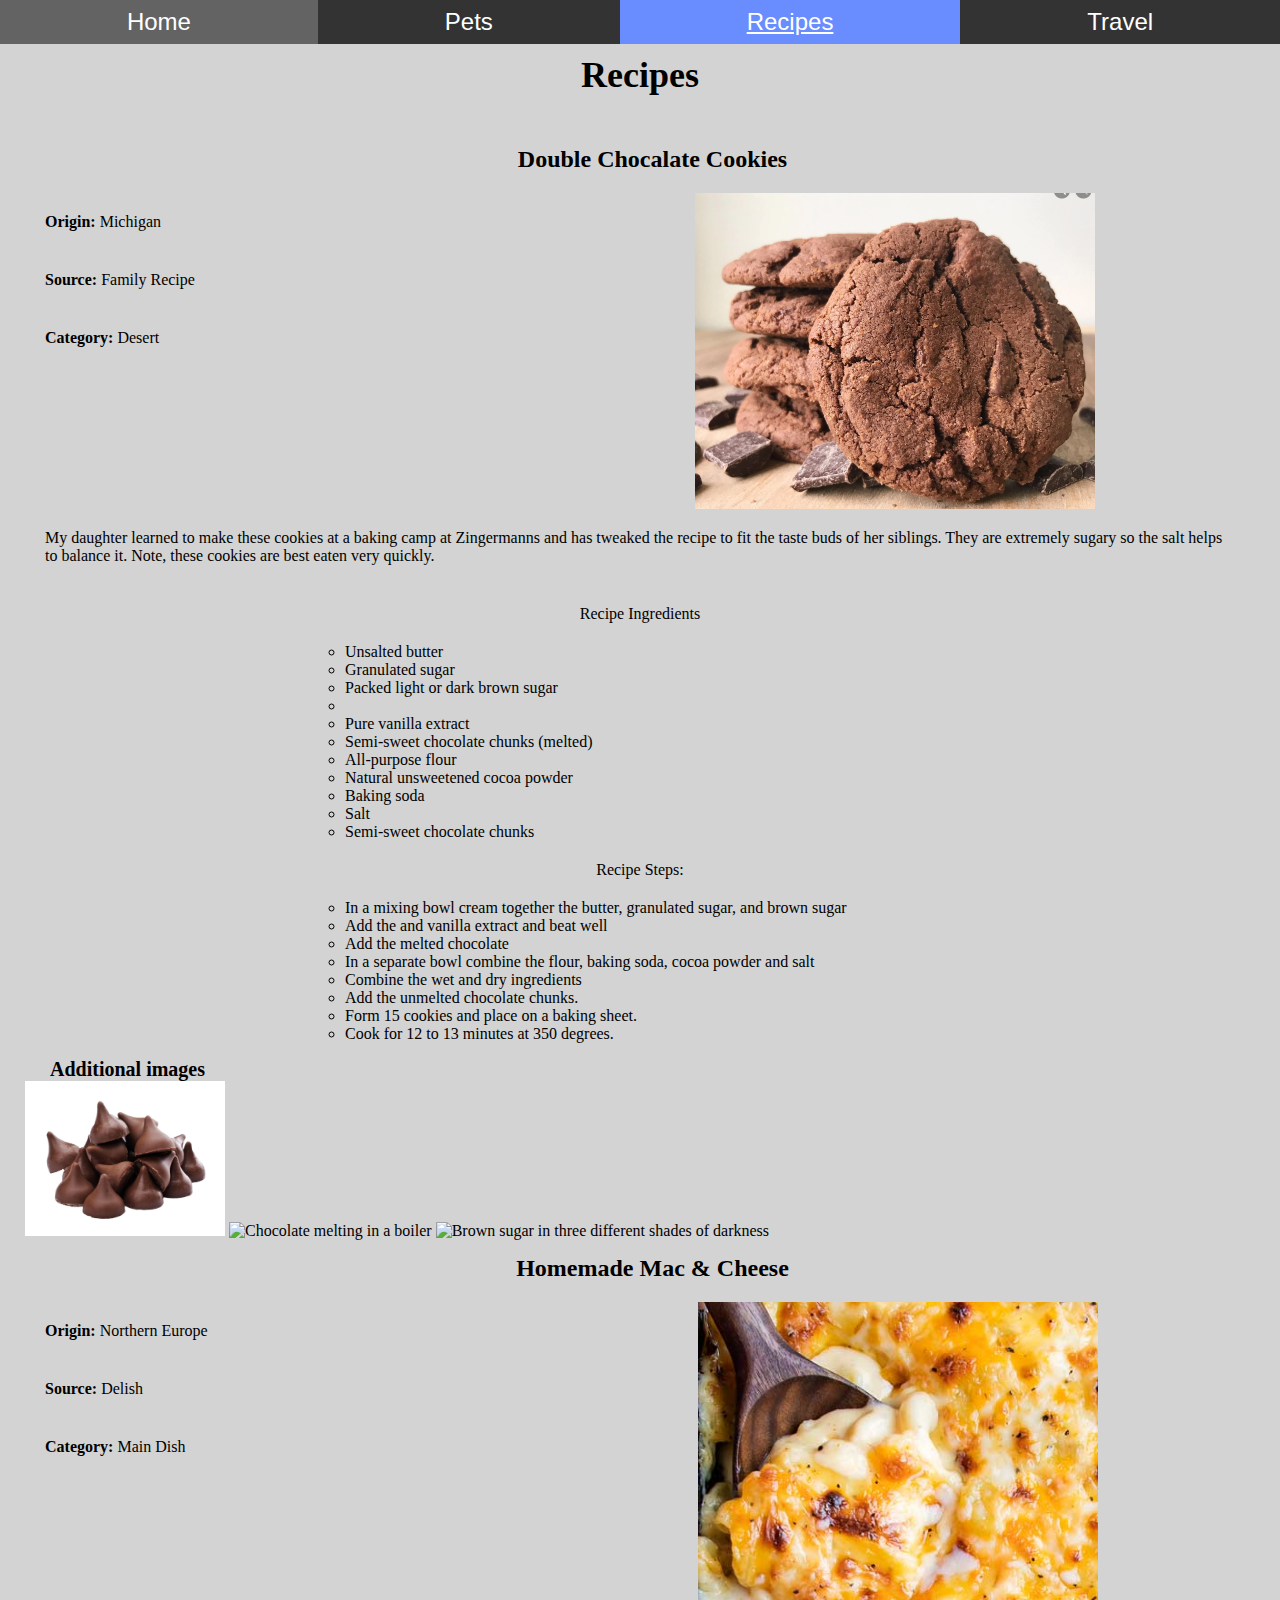
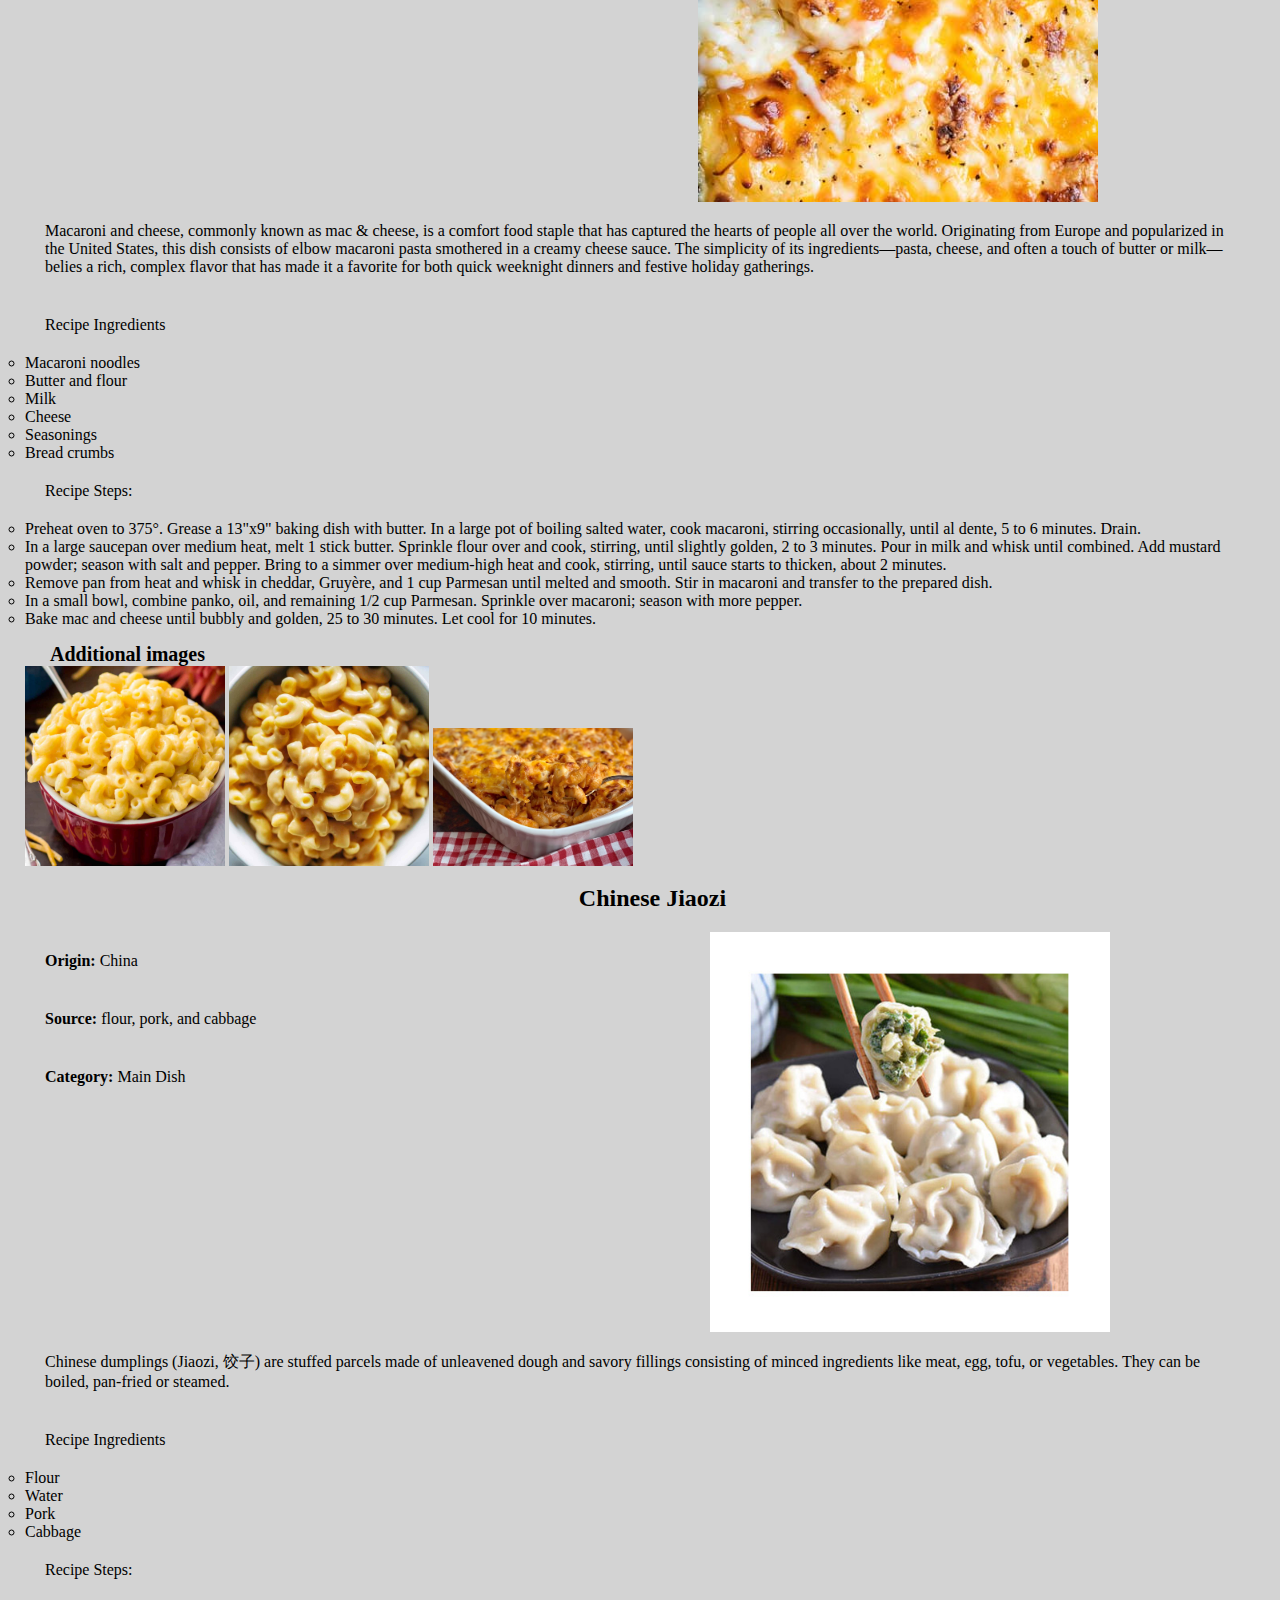
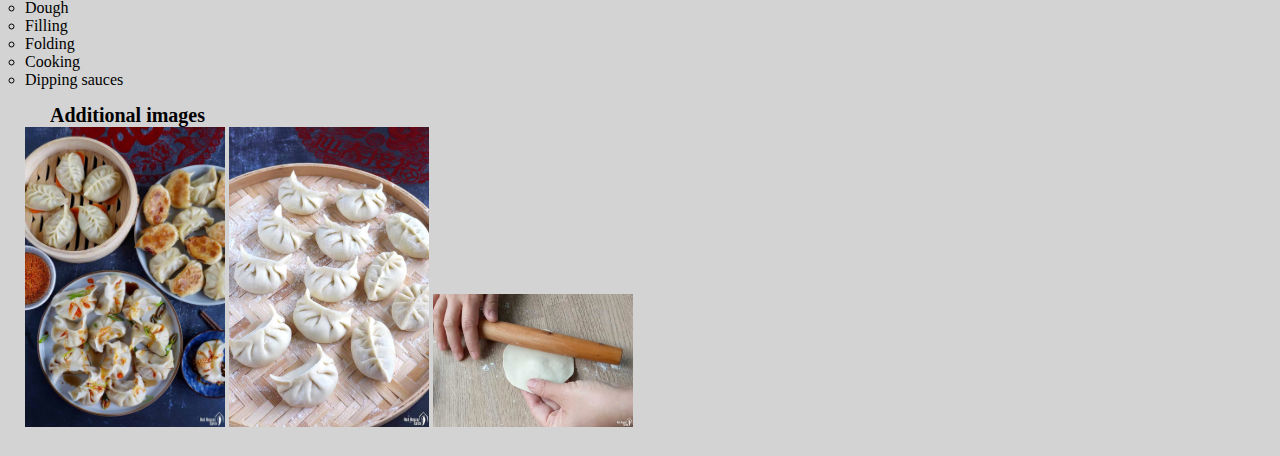
==== recipes.html @ 3986b909 "initial files" ====
<!DOCTYPE html>
<html lang="en">
<head>
    <meta charset="UTF-8">
    <meta name="viewport" content="width=device-width, initial-scale=1.0">
    <link rel="stylesheet" type="text/css" href="css/html5reset.css">
    <link rel="stylesheet" type="text/css" href="css/style.css">
    <title>Recipes</title>
</head>
<body>
    <a href = "#main-content" class="skip-to-main">Skip to Main Content</a>
    <header>
        <nav>
            <ul class="nav-grid-container">
                <li><a href = "index.html">Home</a></li>
                <li><a href = "pets.html">Pets</a></li>
                <li><a href = "recipes.html" class="active">Recipes</a></li>
                <li><a href = "travel.html">Travel</a></li>
            </ul>
        </nav>
        <h1>Recipes</h1>

    </header>

    <main class="recipes" id="main-content">
        <div>
            <h2>Double Chocalate Cookies</h2>

            <div class="item-grid">
                <div>
                    <p><b>Origin: </b>Michigan</p>
                    <p><b>Source: </b>Family Recipe</p>
                    <p><b>Category: </b>Desert</p>
                </div>
                <img src="images/double_chocolate_cookies.png" width = "400" alt="Double chocolate cookies"
                >
            </div>

            <p>My daughter learned to make these cookies at a baking camp at Zingermanns and has tweaked 
                the recipe to fit the taste buds of her siblings.  They are extremely sugary so the salt 
                helps to balance it.  Note, these cookies are best eaten very quickly.</p>
            
            <p class="bullet-points-title">Recipe Ingredients</p>
            <ul class="bullet-points">
                <li>Unsalted butter</li>
                <li>Granulated sugar</li>
                <li>Packed light or dark brown sugar</li>
                <li></li>
                <li>Pure vanilla extract</li>
                <li>Semi-sweet chocolate chunks (melted)</li>
                <li>All-purpose flour</li>
                <li>Natural unsweetened cocoa powder</li>
                <li>Baking soda</li>
                <li>Salt</li>
                <li>Semi-sweet chocolate chunks</li>
            </ul>

            <p class="bullet-points-title">Recipe Steps:</p>
            <ul class="bullet-points">
                <li>In a mixing bowl cream together the butter, granulated sugar, and brown sugar</li>
                <li>Add the and vanilla extract and beat well</li>
                <li>Add the melted chocolate</li>
                <li>In a separate bowl combine the flour, baking soda, cocoa powder and salt</li>
                <li>Combine the wet and dry ingredients</li>
                <li>Add the unmelted chocolate chunks. </li>
                <li>Form 15 cookies and place on a baking sheet.</li>
                <li>Cook for 12 to 13 minutes at 350 degrees.</li>
            </ul>
            <h3>Additional images</h3>
            <img src="images/double_chocolate_chips.png" width ="200" alt = "A small pile of chocolate chips">
            <img src="https://images.immediate.co.uk/production/volatile/sites/30/2020/08/chocolate-d9ba778.jpg?quality=90&webp=true&resize=600,545"  
            width ="200" alt="Chocolate melting in a boiler">
            <img src="https://upload.wikimedia.org/wikipedia/commons/8/82/Brown_sugar_examples.JPG"
            width="200" alt="Brown sugar in three different shades of darkness">

        </div>

        <div>
            <h2>Homemade Mac & Cheese</h2>

            <div class="item-grid">
                <div>
                    <p><b>Origin: </b>Northern Europe</p>
                    <p><b>Source: </b><a href="https://www.delish.com/cooking/recipe-ideas/a44763401/mac-and-cheese-recipe/">Delish</a></p>
                    <p><b>Category: </b>Main Dish</p>
                </div>
                <img src="images/mac_cheese.jpg" width = "400" alt="Macaroni and cheese">
            </div>

            <p>Macaroni and cheese, commonly known as mac & cheese, is a comfort food staple that has captured the hearts of people 
                all over the world. Originating from Europe and popularized in the United States, this dish consists of elbow 
                macaroni pasta smothered in a creamy cheese sauce. The simplicity of its ingredients—pasta, cheese, and often a 
                touch of butter or milk—belies a rich, complex flavor that has made it a favorite for both quick weeknight dinners 
                and festive holiday gatherings.</p>

            <p>Recipe Ingredients</p>
            <ul>
                <li>Macaroni noodles</li>
                <li>Butter and flour</li>
                <li>Milk</li>
                <li>Cheese</li>
                <li>Seasonings</li>
                <li>Bread crumbs</li>
            </ul>

            <p>Recipe Steps:</p>
            <ul>
                <li>Preheat oven to 375°. Grease a 13"x9" baking dish with butter. In a large pot 
                    of boiling salted water, cook macaroni, stirring occasionally, until al dente, 5 to 6 minutes. Drain. </li>
                <li>In a large saucepan over medium heat, melt 1 stick butter. Sprinkle flour over and cook, 
                    stirring, until slightly golden, 2 to 3 minutes. Pour in milk and whisk until combined. 
                    Add mustard powder; season with salt and pepper. Bring to a simmer over medium-high heat 
                    and cook, stirring, until sauce starts to thicken, about 2 minutes.</li>
                <li>Remove pan from heat and whisk in cheddar, Gruyère, and 1 cup Parmesan until melted 
                    and smooth. Stir in macaroni and transfer to the prepared dish.</li>
                <li>In a small bowl, combine panko, oil, and remaining 1/2 cup Parmesan. 
                    Sprinkle over macaroni; season with more pepper.</li>
                <li>Bake mac and cheese until bubbly and golden, 25 to 30 minutes. Let cool for 10 minutes.</li>

            </ul>
            <h3>Additional images</h3>
            <img src="images/mac_cheese2.jpg" width ="200" alt = "Instant cook mac and cheese, allows you to eat within five minutes">
            <img src="images/mac_cheese3.jpg" width="200" alt="Well-cooked mac and cheese with a full loads of cheese.">
            <img src="images/mac_cheese4.jpg"
            width="200" alt="Mac and cheese cooked in a nice cookware">

        </div>

        <div>
            <h2>Chinese Jiaozi</h2>

            <div class="item-grid">
                <div>
                    <p><b>Origin: </b>China</p>
                    <p><b>Source: </b>flour, pork, and cabbage</p>
                    <p><b>Category: </b>Main Dish</p>
                </div>
                <img src="images/jiaozi.jpeg" width = "400" alt="Jiaozi">
            </div>

            <p>Chinese dumplings (Jiaozi, 饺子) are stuffed parcels made 
                of unleavened dough and savory fillings consisting of 
                minced ingredients like meat, egg, tofu, or vegetables. 
                They can be boiled, pan-fried or steamed.</p>
            <p>Recipe Ingredients</p>
            <ul>
                <li>Flour</li>
                <li>Water</li>
                <li>Pork</li>
                <li>Cabbage</li>
            </ul>

            <p>Recipe Steps:</p>
            <ul>
                <li>Dough</li>
                <li>Filling</li>
                <li>Folding</li>
                <li>Cooking</li>
                <li>Dipping sauces</li>
            </ul>
            <h3>Additional images</h3>
            <img src="images/jiaozi2.jpeg" width ="200" alt = "Three dishes of Jiaozi">
            <img src="images/jiaozi3.jpeg" width="200" alt="Uncooked Jiaozi">
            <img src="images/jiaozi4.jpeg"
            width="200" alt="Dough being rolled">

        </div>
    </main>
</body>
</html>
---- css/style.css ----
html {
    background: lightgray;
}

h1 {
    text-align: center;
    font-size: 36px;
    font-weight: bolder;
    padding: 10px;
}

h2 {
    text-align: center;
    font-size: 24px;
    font-weight: bold;
}

h3 {
    font-size: 20px;
    font-weight: 700;
}

p {
    padding: 20px;
}

ul li {
    list-style-type: circle;
}

a {
    text-decoration: none;
    color: black;
}

b {
    font-weight: bold;
}

.recipes {
    padding: 25px;
}

.recipes h1, .recipes h2, .recipes h3 {
    padding-left: 25px;
    padding-top: 15px;
}

@media (prefers-reduced-motion) {
    .grid-container > .gif {
        display: none;
    }
}

.nav-grid-container {
    font-family:'Gill Sans', 'Gill Sans MT', Calibri, 'Trebuchet MS', sans-serif;
    display: grid;
    grid-template-columns: auto auto auto auto;
    margin: 0;
    padding: 0;
    overflow: hidden;
    background-color: #333;
}

.nav-grid-container > li {
    float: left;
    font-size: 24px;
    list-style-type: none;
}

.nav-grid-container a {
    display: block;
    padding: 8px;
    text-decoration: none;
    text-align: center;
    color: rgb(255, 255, 255);
}

@media (prefers-reduced-motion: no-preference) {
    .nav-grid-container a:hover:not(.active), .nav-grid-container a:focus:not(.active) {
        background-color: rgb(99, 99, 99);
    }
}

.nav-grid-container .active {
    color: white;
    text-decoration: underline;
    background-color: rgb(105, 140, 255);
}

.skip-to-main {
    position: absolute;
    overflow: hidden;
    top: auto;
    left: -10000px;
}

.skip-to-main:focus {
    left: 12px;
    top: 55px;
    color: black;
}

.center-image {
    display: block;
    margin-left: auto;
    margin-right: auto;
    padding: 15px;
}

.likes-list {
    text-align: center;
}

.grid-container {
    display: grid;
    grid-template-columns: auto auto;
    justify-content: space-around;
    gap: 0.5rem;
    padding: 40px;
}

.grid-container div {
    display: inline;
}

.grid-container > h2, .grid-container > .photo-gallery, .grid-container > h3 {
    grid-column: 1 / span 2;
    text-align: center;
}

.grid-container > .img-desc {
    text-align: center;
    justify-content: center;
}

.grid-container img, .grid-container video, .img-desc > p {
    width: 100%;
}

@media only screen and (min-width: 800px) {
    .grid-container img, .grid-container video, .img-desc > p {
        width: 400px;
    }
}

.item-grid {
    display: grid;
    grid-template-columns: auto;
    padding-top: 20px;
}

.item-grid > img {
    justify-self: center;
    align-self: center;
}

@media only screen and (min-width: 800px) {
    .item-grid {
        grid-template-columns: auto auto;
    }
    .item-grid > img {
        grid-column: 2;
    }
    .item-grid > p {
        padding-left: 100px;
    }
    .bullet-points-title {
        text-align: center;
    }
    
    .bullet-points {
        padding-left: 25vw;
    }
}
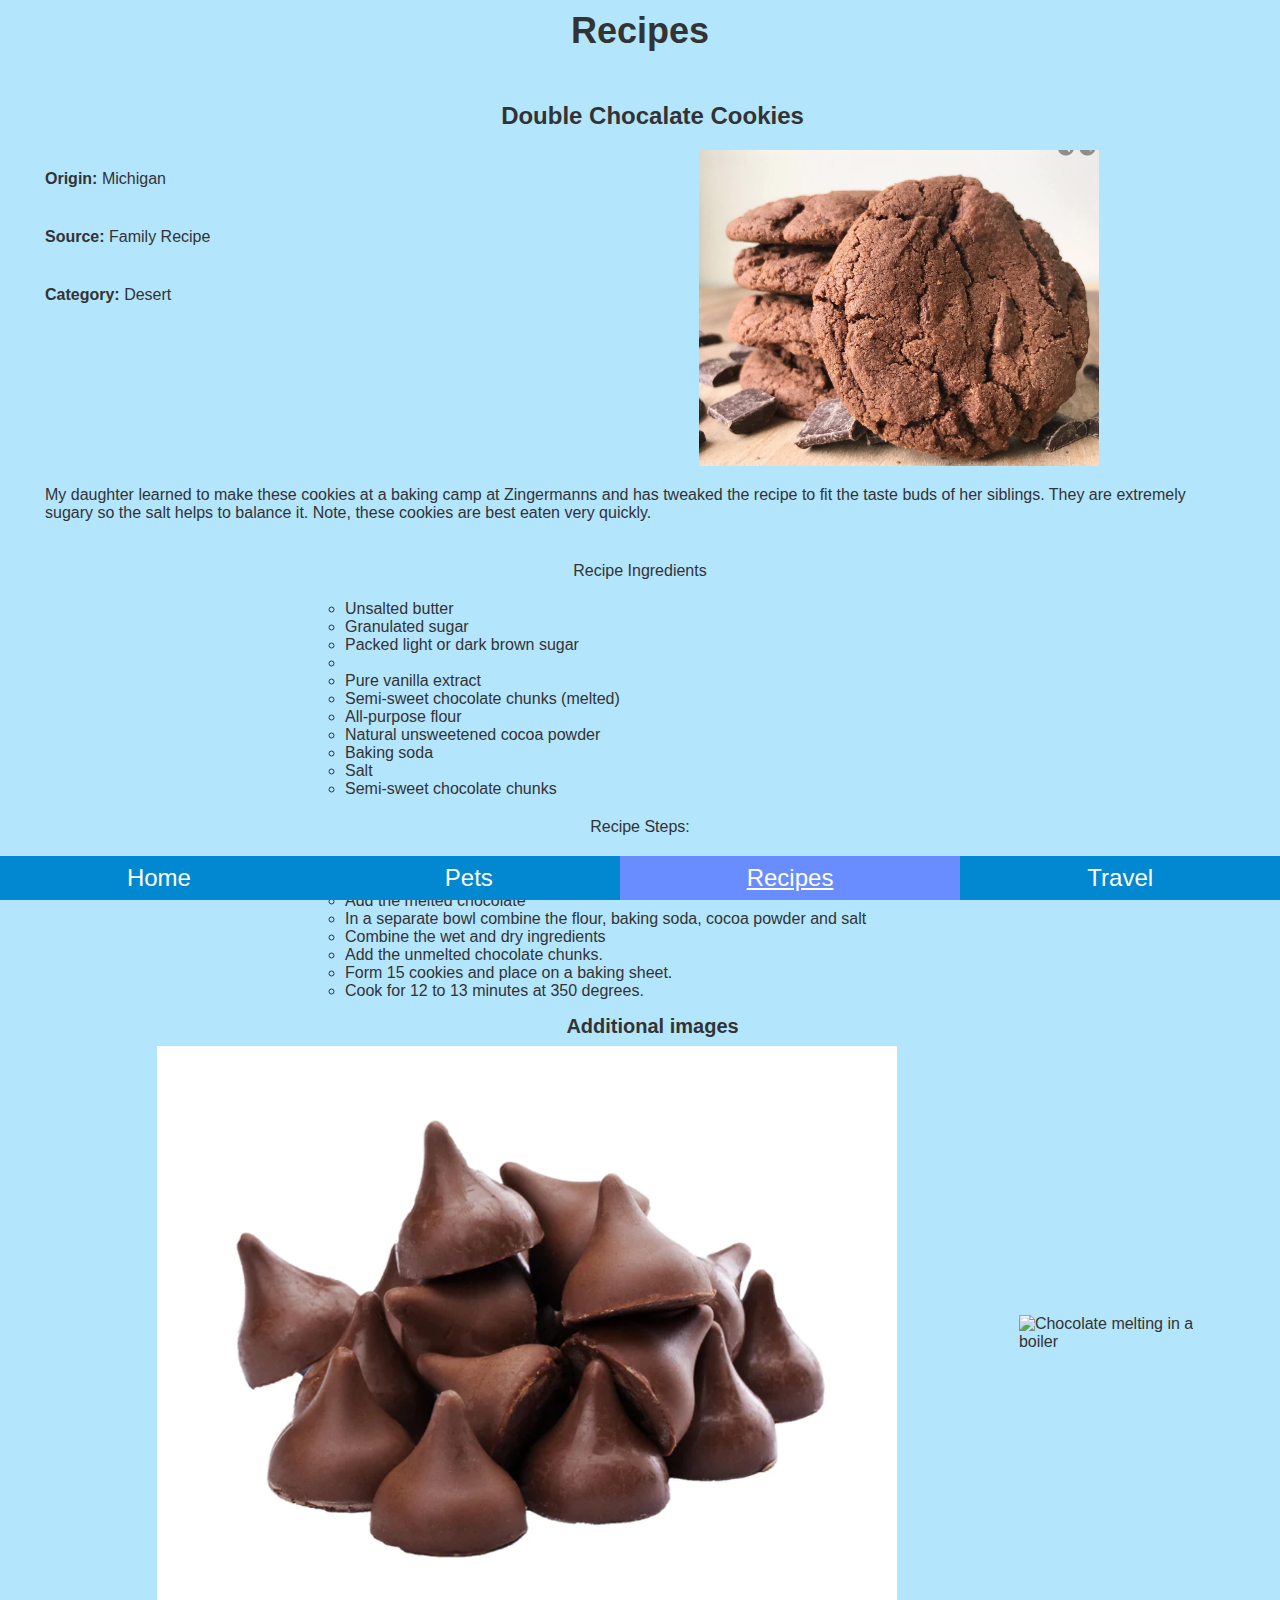
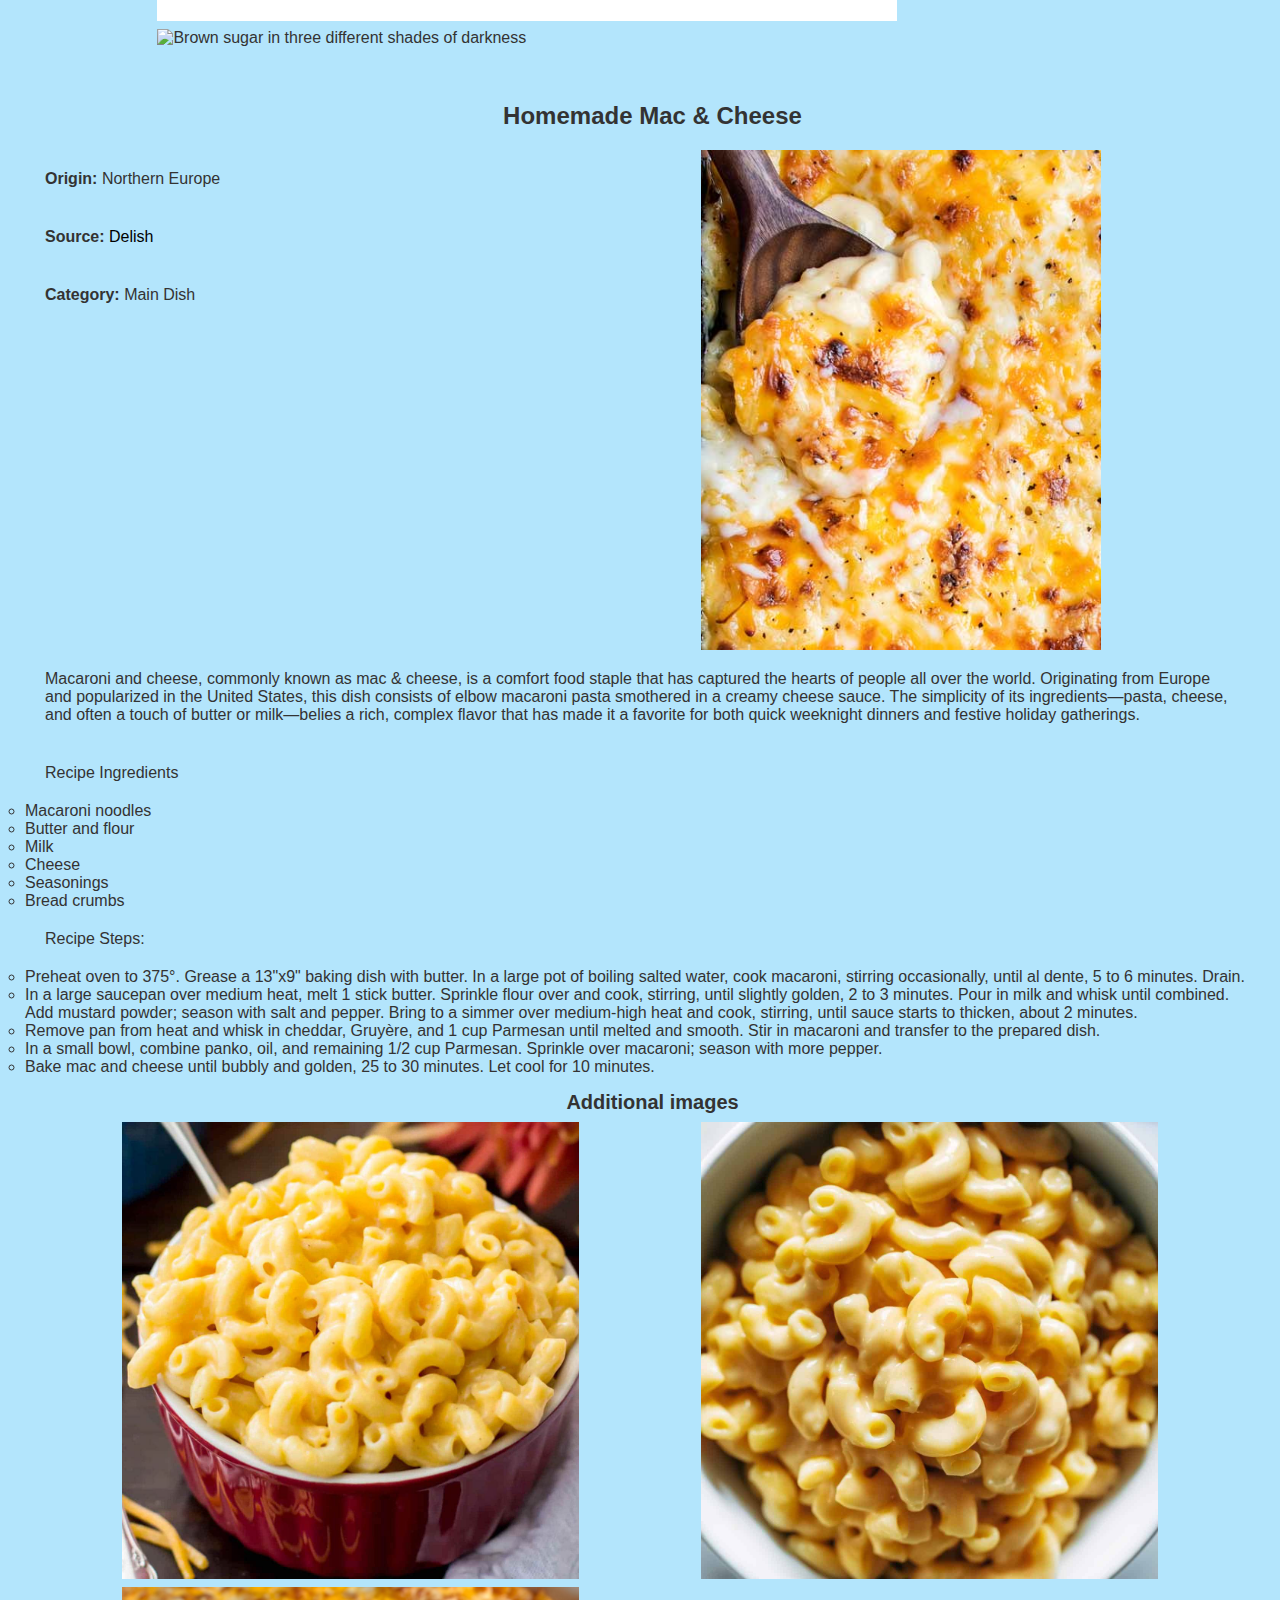
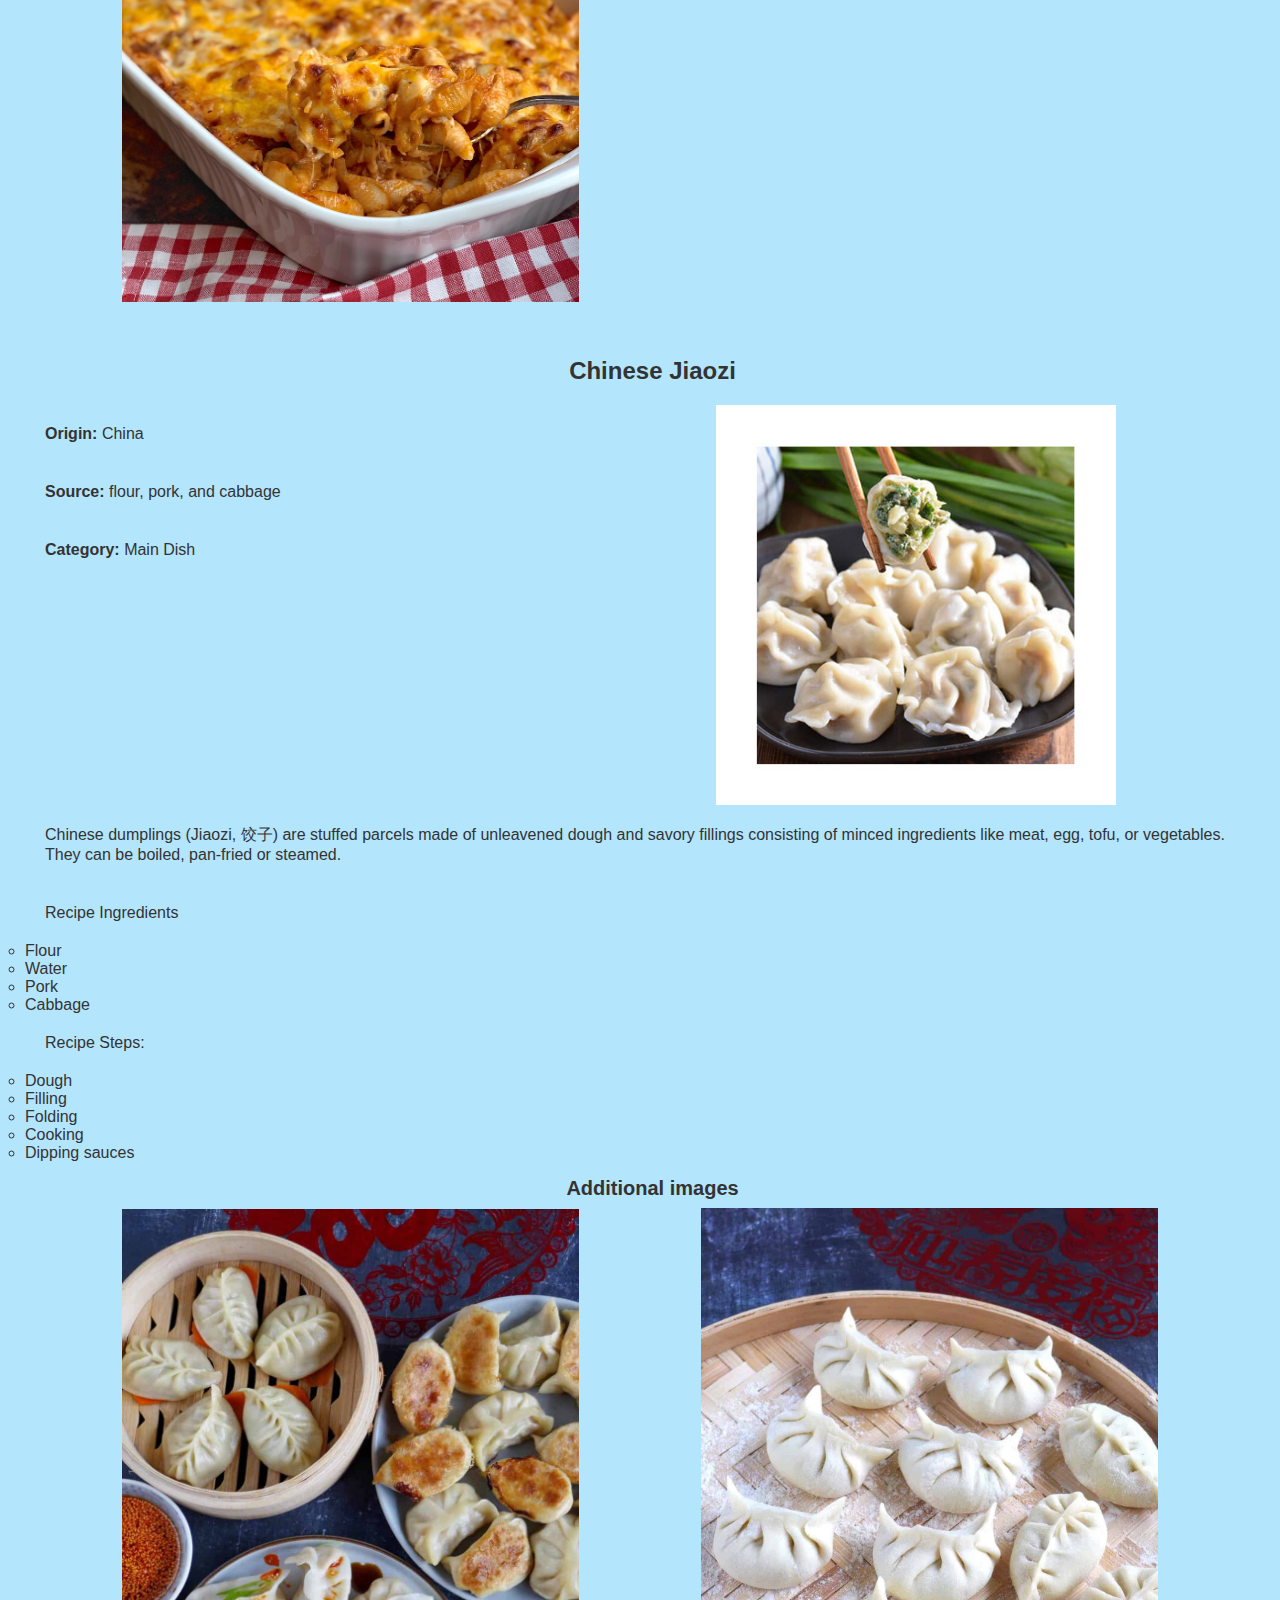
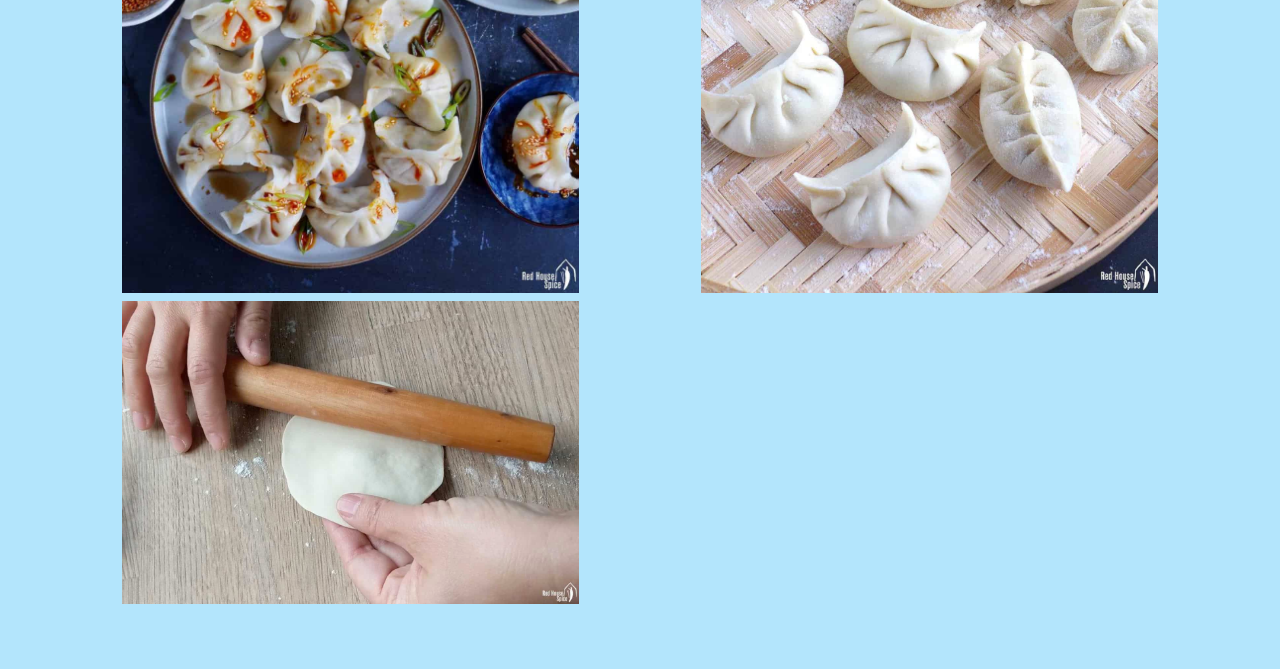
==== commit 7ba0371a: "added more tablet support" ====
--- a/recipes.html
+++ b/recipes.html
@@ -66,12 +66,14 @@
                 <li>Form 15 cookies and place on a baking sheet.</li>
                 <li>Cook for 12 to 13 minutes at 350 degrees.</li>
             </ul>
-            <h3>Additional images</h3>
-            <img src="images/double_chocolate_chips.png" width ="200" alt = "A small pile of chocolate chips">
-            <img src="https://images.immediate.co.uk/production/volatile/sites/30/2020/08/chocolate-d9ba778.jpg?quality=90&webp=true&resize=600,545"  
-            width ="200" alt="Chocolate melting in a boiler">
-            <img src="https://upload.wikimedia.org/wikipedia/commons/8/82/Brown_sugar_examples.JPG"
-            width="200" alt="Brown sugar in three different shades of darkness">
+            <div class="grid-container">
+                <h3>Additional images</h3>
+                <img src="images/double_chocolate_chips.png" width ="200" alt = "A small pile of chocolate chips">
+                <img src="https://images.immediate.co.uk/production/volatile/sites/30/2020/08/chocolate-d9ba778.jpg?quality=90&webp=true&resize=600,545"  
+                width ="200" alt="Chocolate melting in a boiler">
+                <img src="https://upload.wikimedia.org/wikipedia/commons/8/82/Brown_sugar_examples.JPG"
+                width="200" alt="Brown sugar in three different shades of darkness">
+            </div>
 
         </div>
 
@@ -118,11 +120,14 @@
                 <li>Bake mac and cheese until bubbly and golden, 25 to 30 minutes. Let cool for 10 minutes.</li>
 
             </ul>
-            <h3>Additional images</h3>
-            <img src="images/mac_cheese2.jpg" width ="200" alt = "Instant cook mac and cheese, allows you to eat within five minutes">
-            <img src="images/mac_cheese3.jpg" width="200" alt="Well-cooked mac and cheese with a full loads of cheese.">
-            <img src="images/mac_cheese4.jpg"
-            width="200" alt="Mac and cheese cooked in a nice cookware">
+
+            <div class="grid-container">
+                <h3>Additional images</h3>
+                <img src="images/mac_cheese2.jpg" width ="200" alt = "Instant cook mac and cheese, allows you to eat within five minutes">
+                <img src="images/mac_cheese3.jpg" width="200" alt="Well-cooked mac and cheese with a full loads of cheese.">
+                <img src="images/mac_cheese4.jpg"
+                width="200" alt="Mac and cheese cooked in a nice cookware">
+            </div>
 
         </div>
 
@@ -158,11 +163,14 @@
                 <li>Cooking</li>
                 <li>Dipping sauces</li>
             </ul>
-            <h3>Additional images</h3>
-            <img src="images/jiaozi2.jpeg" width ="200" alt = "Three dishes of Jiaozi">
-            <img src="images/jiaozi3.jpeg" width="200" alt="Uncooked Jiaozi">
-            <img src="images/jiaozi4.jpeg"
-            width="200" alt="Dough being rolled">
+
+            <div class="grid-container">
+                <h3>Additional images</h3>
+                <img src="images/jiaozi2.jpeg" width ="200" alt = "Three dishes of Jiaozi">
+                <img src="images/jiaozi3.jpeg" width="200" alt="Uncooked Jiaozi">
+                <img src="images/jiaozi4.jpeg"
+                width="200" alt="Dough being rolled">
+            </div>
 
         </div>
     </main>
--- a/css/style.css
+++ b/css/style.css
@@ -1,12 +1,18 @@
 html {
-    background: lightgray;
+    background: #B3E5FC;
+    font-family: 'Comic Sans MS', 'Chalkboard SE', 'Helvetica Neue', Helvetica, Arial, sans-serif;
+}
+
+body {
+    color: #333333;
 }
 
 h1 {
     text-align: center;
     font-size: 36px;
     font-weight: bolder;
-    padding: 10px;
+    /* this is so the nav bar does not hide h1 */
+    padding: 60px 10px 10px 10px;
 }
 
 h2 {
@@ -36,6 +42,7 @@
 b {
     font-weight: bold;
 }
+
 
 .recipes {
     padding: 25px;
@@ -59,7 +66,25 @@
     margin: 0;
     padding: 0;
     overflow: hidden;
-    background-color: #333;
+    background-color: #0288D1;
+    position: fixed;
+    top: 0;
+    width: 100%;
+    z-index: 1000;
+}
+
+/* tablet view has nav bar at bottom */
+@media screen and (min-width: 800px) {
+    h1 {
+        padding: 10px;
+    }
+    .nav-grid-container {
+        top: auto;
+        bottom: 0px;
+    }
+    main {
+        padding-bottom: 50px;
+    }
 }
 
 .nav-grid-container > li {
@@ -73,12 +98,13 @@
     padding: 8px;
     text-decoration: none;
     text-align: center;
-    color: rgb(255, 255, 255);
+    color: #FFFFFF;
 }
 
 @media (prefers-reduced-motion: no-preference) {
     .nav-grid-container a:hover:not(.active), .nav-grid-container a:focus:not(.active) {
-        background-color: rgb(99, 99, 99);
+        background-color: #4FC3F7;
+        transition: background-color 0.3s ease;
     }
 }
 
@@ -110,14 +136,15 @@
 
 .likes-list {
     text-align: center;
+    padding-bottom: 25px;
 }
 
 .grid-container {
     display: grid;
-    grid-template-columns: auto auto;
+    grid-template-columns: auto;
     justify-content: space-around;
     gap: 0.5rem;
-    padding: 40px;
+    padding: 0 40px 40px 40px;
 }
 
 .grid-container div {
@@ -125,7 +152,6 @@
 }
 
 .grid-container > h2, .grid-container > .photo-gallery, .grid-container > h3 {
-    grid-column: 1 / span 2;
     text-align: center;
 }
 
@@ -138,9 +164,22 @@
     width: 100%;
 }
 
+.grid-container > p, .grid-container > h2 {
+    padding: 5px;
+}
+
 @media only screen and (min-width: 800px) {
+    .grid-container {
+        grid-template-columns: auto auto;
+        justify-content: center;
+    }
+    .grid-container > h2, .grid-container > .photo-gallery, .grid-container > h3 {
+        grid-column: 1 / span 2;
+
+    }
     .grid-container img, .grid-container video, .img-desc > p {
-        width: 400px;
+        width: 80%;
+        margin: auto;
     }
 }
 
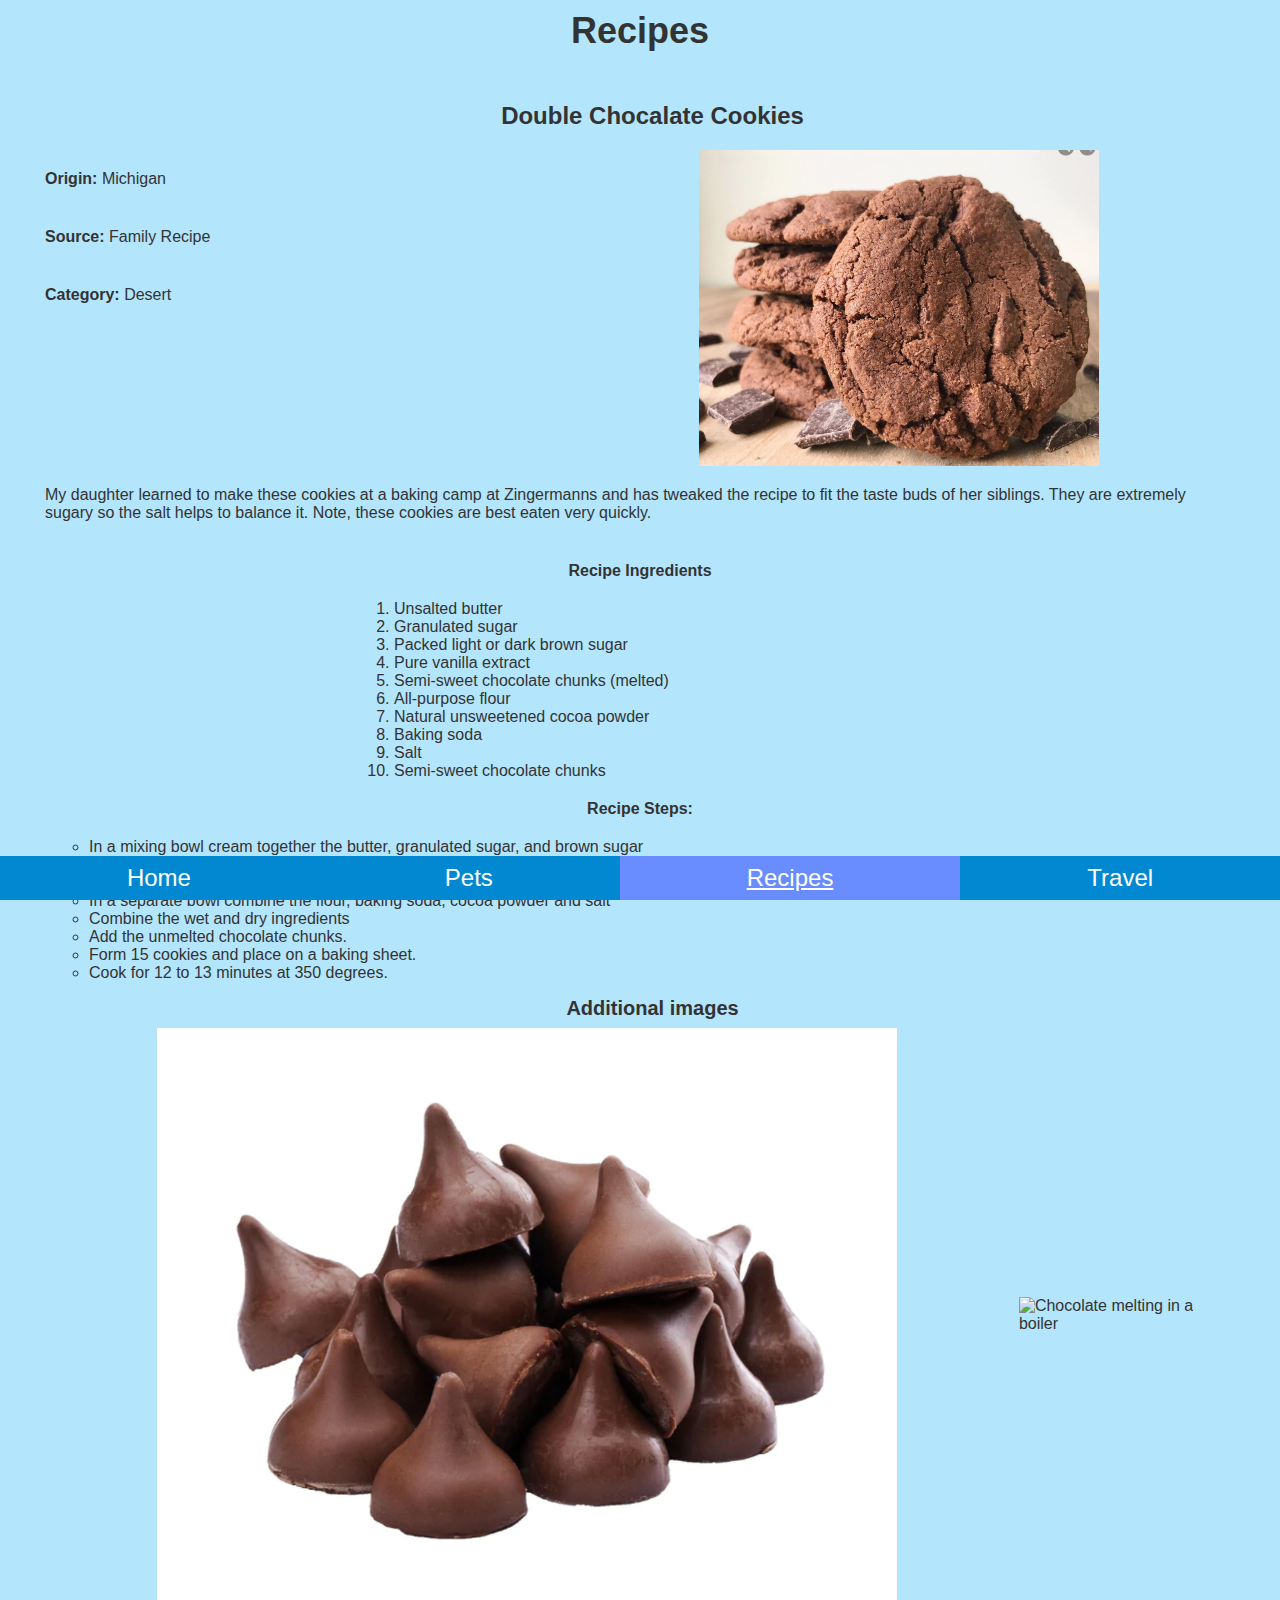
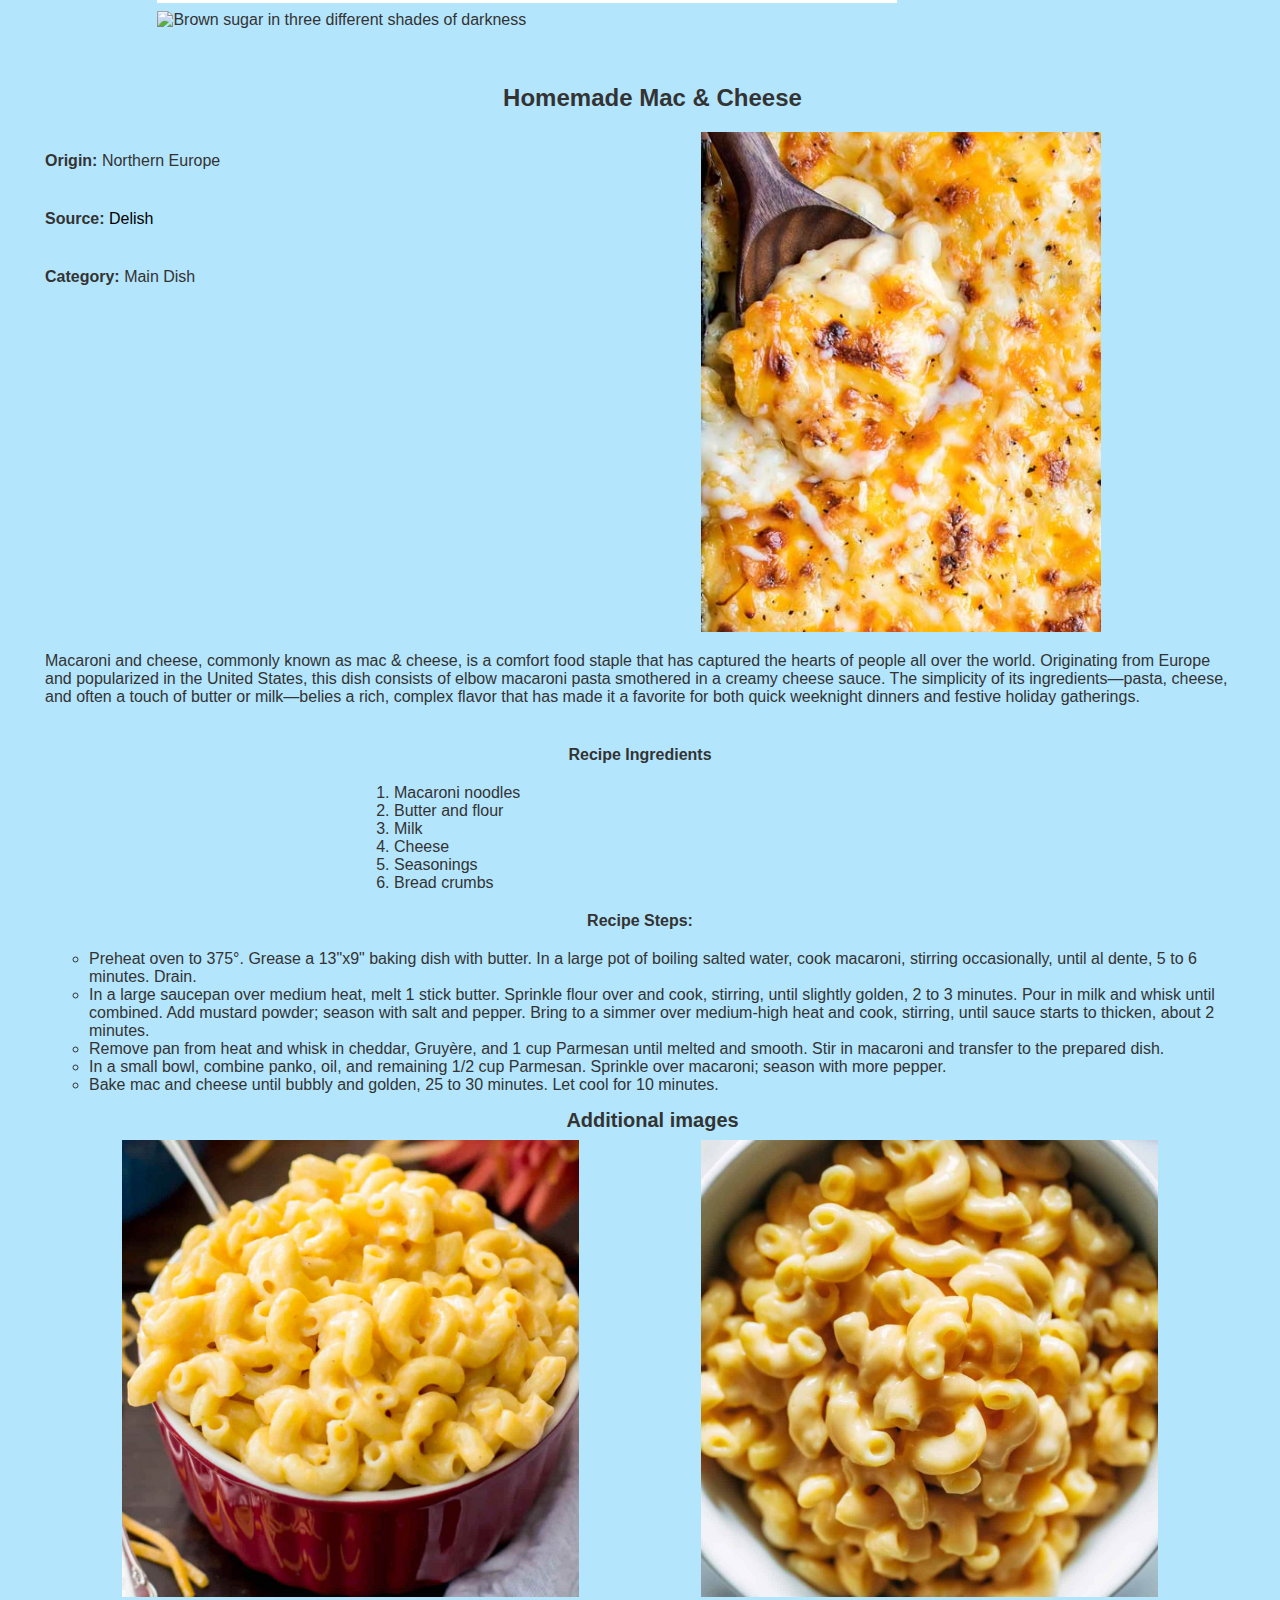
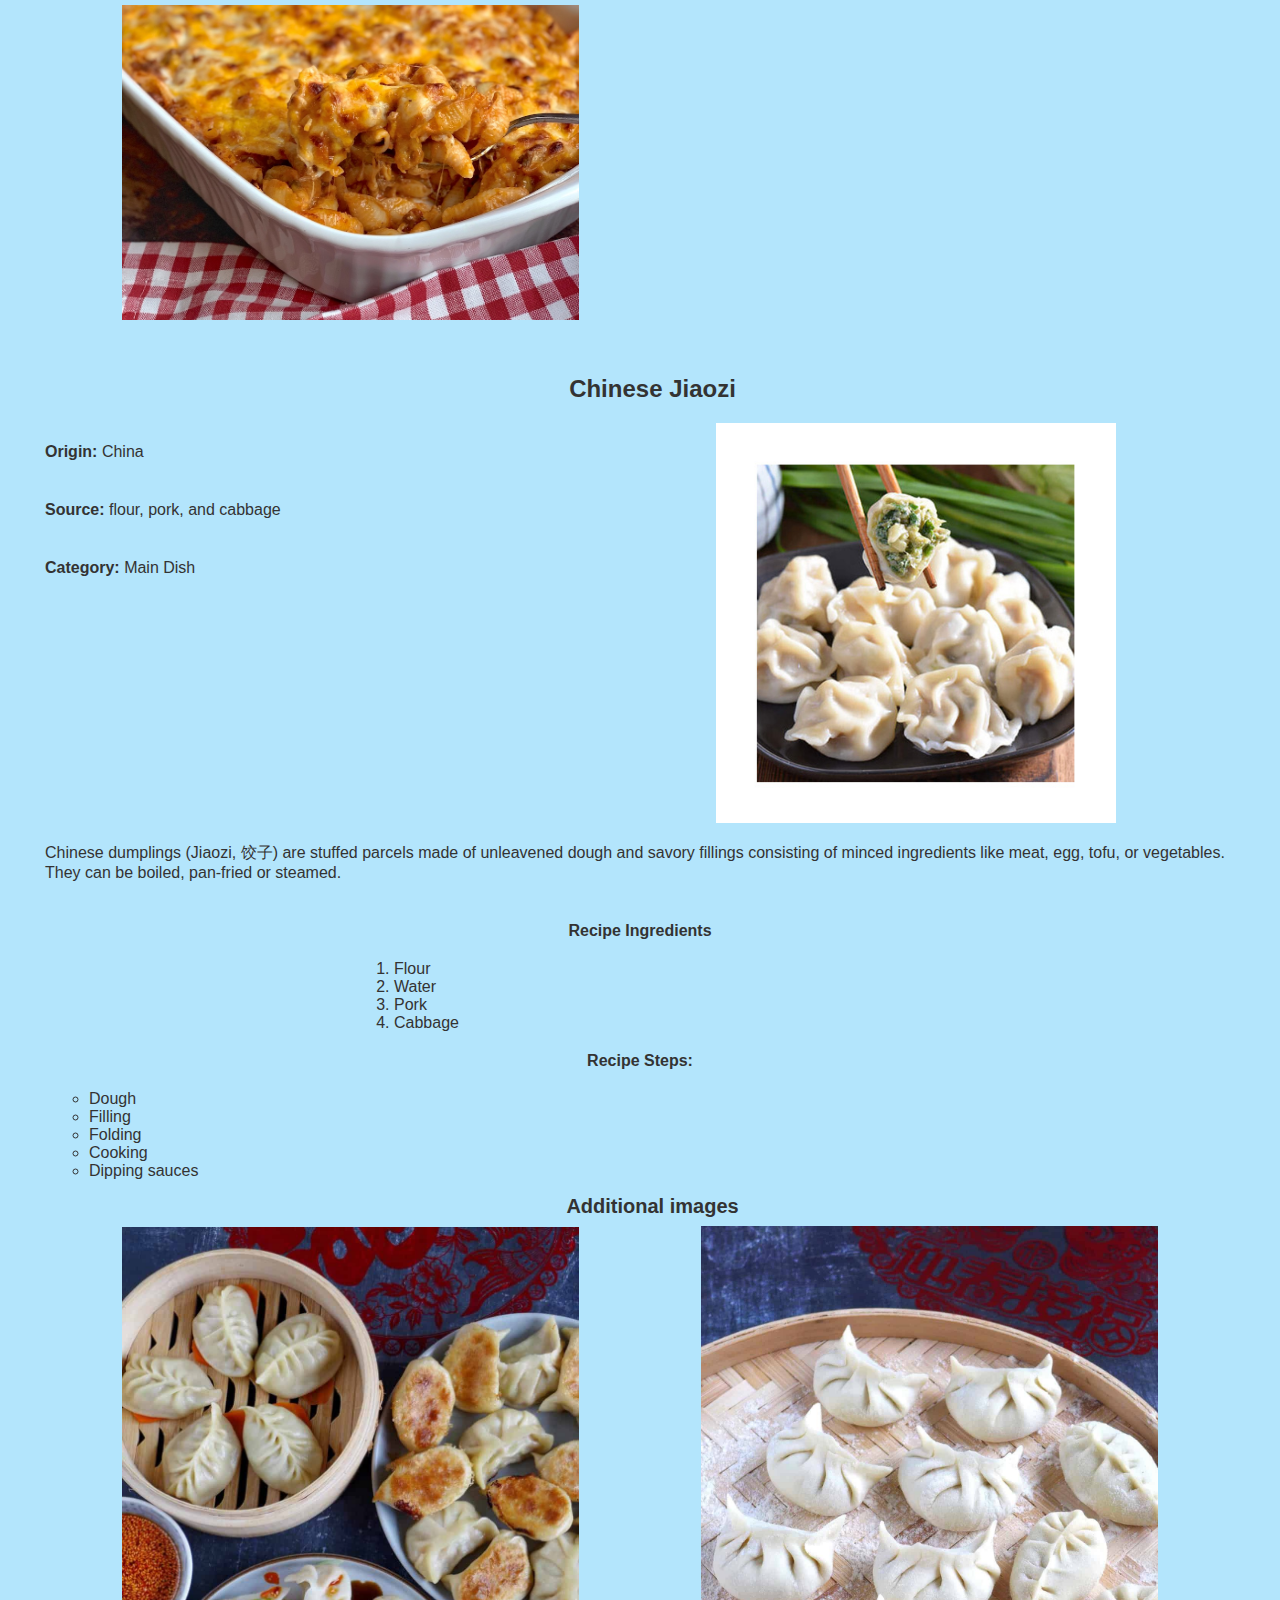
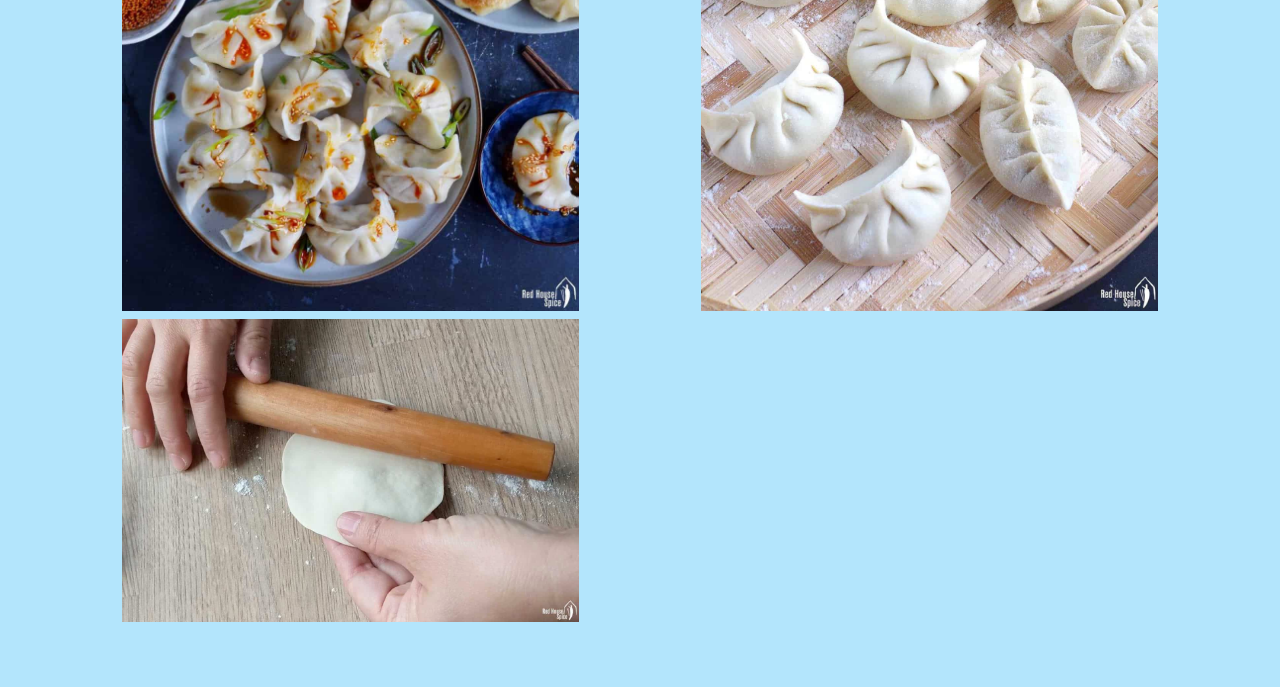
==== commit 50a06ca6: "finished" ====
--- a/recipes.html
+++ b/recipes.html
@@ -41,11 +41,10 @@
                 helps to balance it.  Note, these cookies are best eaten very quickly.</p>
             
             <p class="bullet-points-title">Recipe Ingredients</p>
-            <ul class="bullet-points">
+            <ol class="bullet-points-ordered">
                 <li>Unsalted butter</li>
                 <li>Granulated sugar</li>
                 <li>Packed light or dark brown sugar</li>
-                <li></li>
                 <li>Pure vanilla extract</li>
                 <li>Semi-sweet chocolate chunks (melted)</li>
                 <li>All-purpose flour</li>
@@ -53,10 +52,10 @@
                 <li>Baking soda</li>
                 <li>Salt</li>
                 <li>Semi-sweet chocolate chunks</li>
-            </ul>
+            </ol>
 
             <p class="bullet-points-title">Recipe Steps:</p>
-            <ul class="bullet-points">
+            <ul class="bullet-points-unordered">
                 <li>In a mixing bowl cream together the butter, granulated sugar, and brown sugar</li>
                 <li>Add the and vanilla extract and beat well</li>
                 <li>Add the melted chocolate</li>
@@ -95,18 +94,18 @@
                 touch of butter or milk—belies a rich, complex flavor that has made it a favorite for both quick weeknight dinners 
                 and festive holiday gatherings.</p>
 
-            <p>Recipe Ingredients</p>
-            <ul>
+            <p class="bullet-points-title">Recipe Ingredients</p>
+            <ol class="bullet-points-ordered">
                 <li>Macaroni noodles</li>
                 <li>Butter and flour</li>
                 <li>Milk</li>
                 <li>Cheese</li>
                 <li>Seasonings</li>
                 <li>Bread crumbs</li>
-            </ul>
+            </ol>
 
-            <p>Recipe Steps:</p>
-            <ul>
+            <p class="bullet-points-title">Recipe Steps:</p>
+            <ul class="bullet-points-unordered">
                 <li>Preheat oven to 375°. Grease a 13"x9" baking dish with butter. In a large pot 
                     of boiling salted water, cook macaroni, stirring occasionally, until al dente, 5 to 6 minutes. Drain. </li>
                 <li>In a large saucepan over medium heat, melt 1 stick butter. Sprinkle flour over and cook, 
@@ -147,16 +146,16 @@
                 of unleavened dough and savory fillings consisting of 
                 minced ingredients like meat, egg, tofu, or vegetables. 
                 They can be boiled, pan-fried or steamed.</p>
-            <p>Recipe Ingredients</p>
-            <ul>
+            <p class="bullet-points-title">Recipe Ingredients</p>
+            <ol class="bullet-points-ordered">
                 <li>Flour</li>
                 <li>Water</li>
                 <li>Pork</li>
                 <li>Cabbage</li>
-            </ul>
+            </ol>
 
-            <p>Recipe Steps:</p>
-            <ul>
+            <p class="bullet-points-title">Recipe Steps:</p>
+            <ul class="bullet-points-unordered">
                 <li>Dough</li>
                 <li>Filling</li>
                 <li>Folding</li>
--- a/css/style.css
+++ b/css/style.css
@@ -194,6 +194,19 @@
     align-self: center;
 }
 
+.bullet-points-title {
+    text-align: center;
+    font-weight: bold;
+}
+
+.bullet-points-ordered {
+    padding-left: 30%;
+}
+
+.bullet-points-unordered {
+    padding-left: 5vw;
+}
+
 @media only screen and (min-width: 800px) {
     .item-grid {
         grid-template-columns: auto auto;
@@ -209,6 +222,17 @@
     }
     
     .bullet-points {
-        padding-left: 25vw;
-    }
+        padding-left: 10vw;
+    }
+}
+
+.instagram-embed {
+    display: flex;
+    justify-content: center;
+    align-items: center;
+}
+
+.instagram-h3 {
+    padding-bottom: 25px;
+    text-align: center;
 }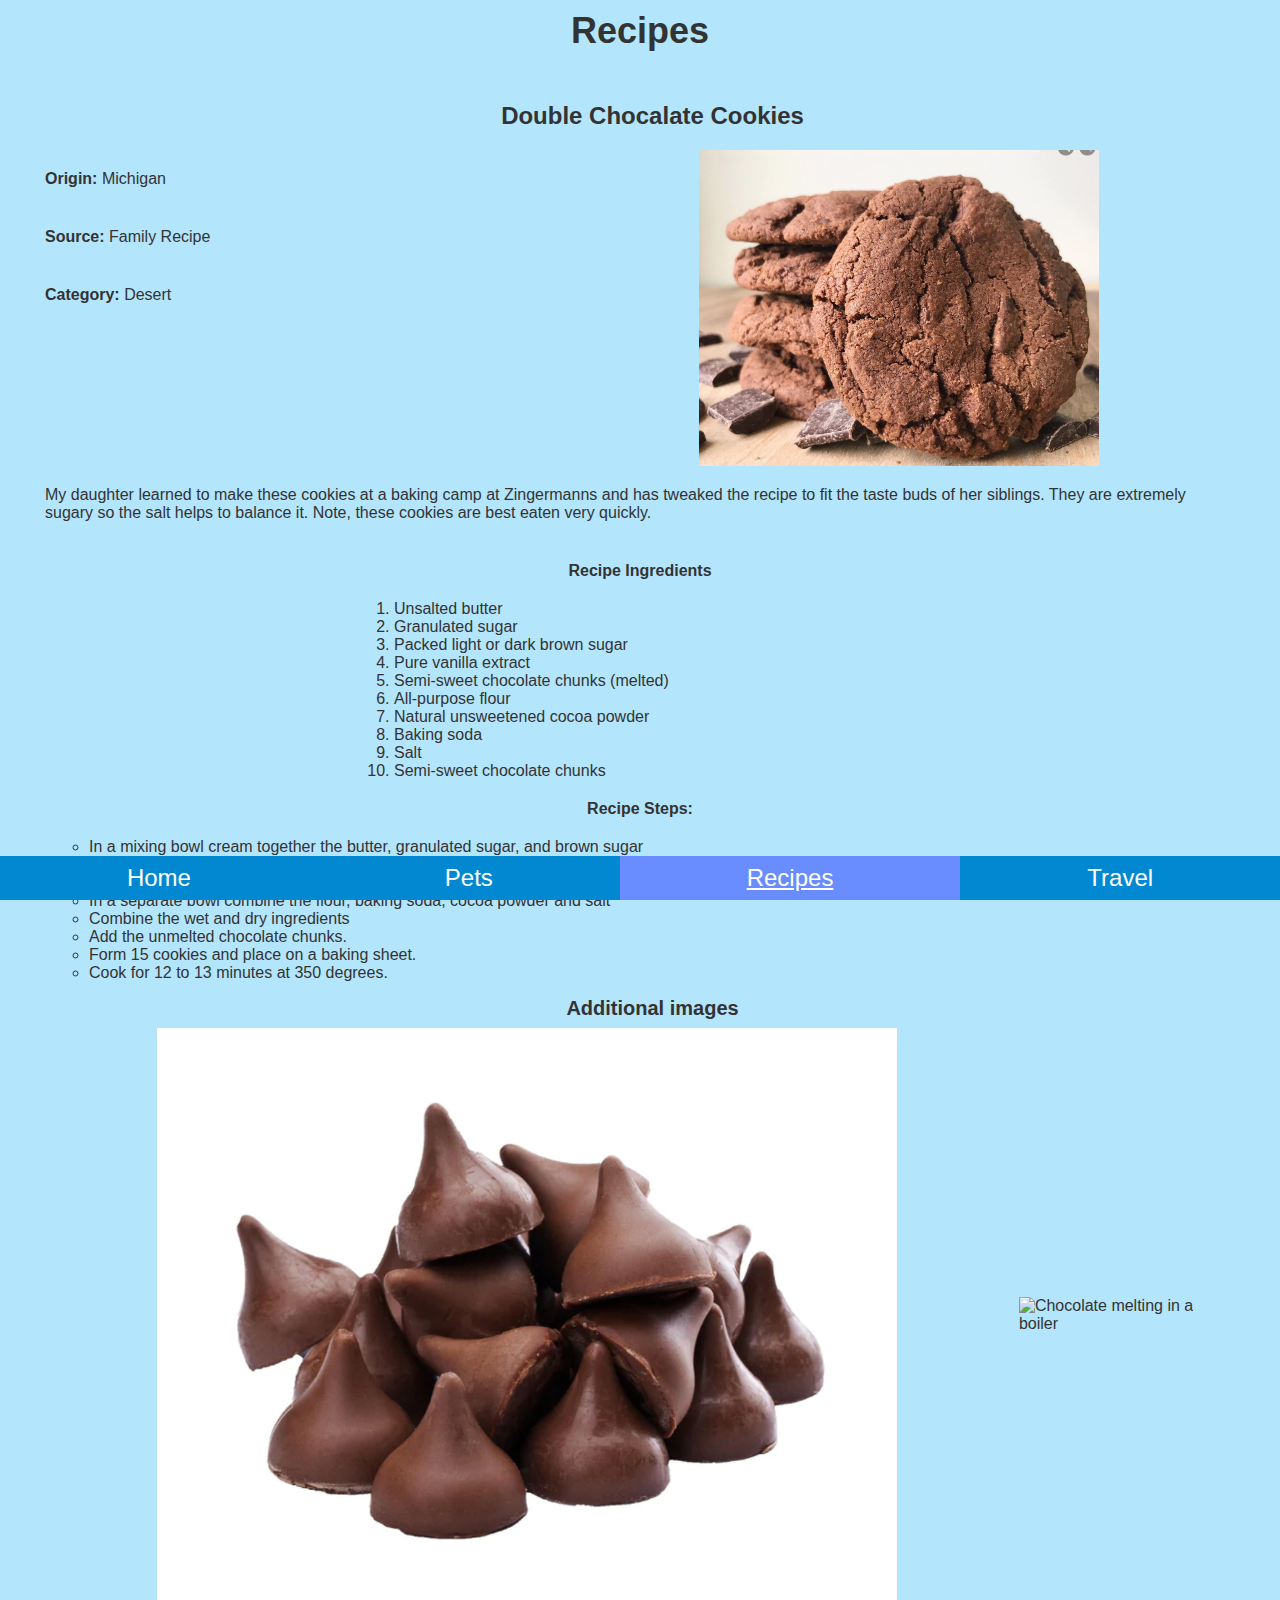
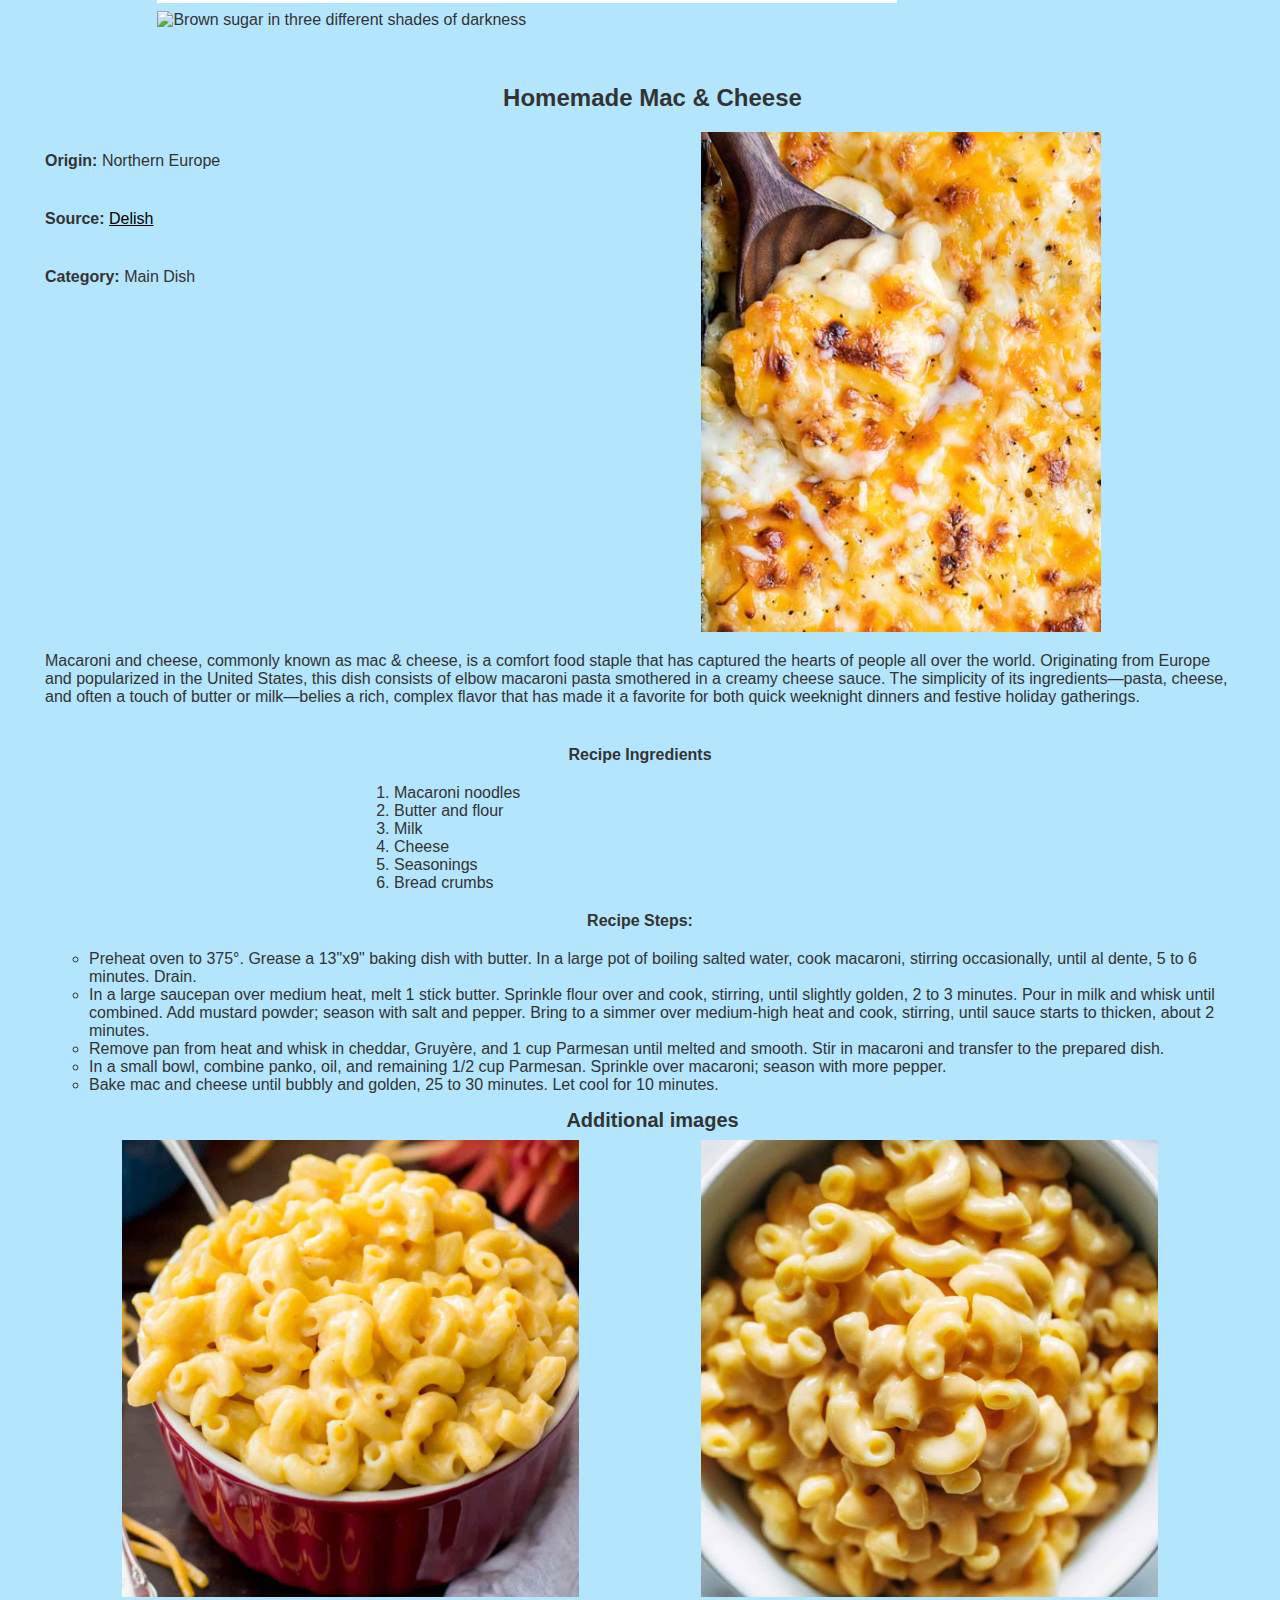
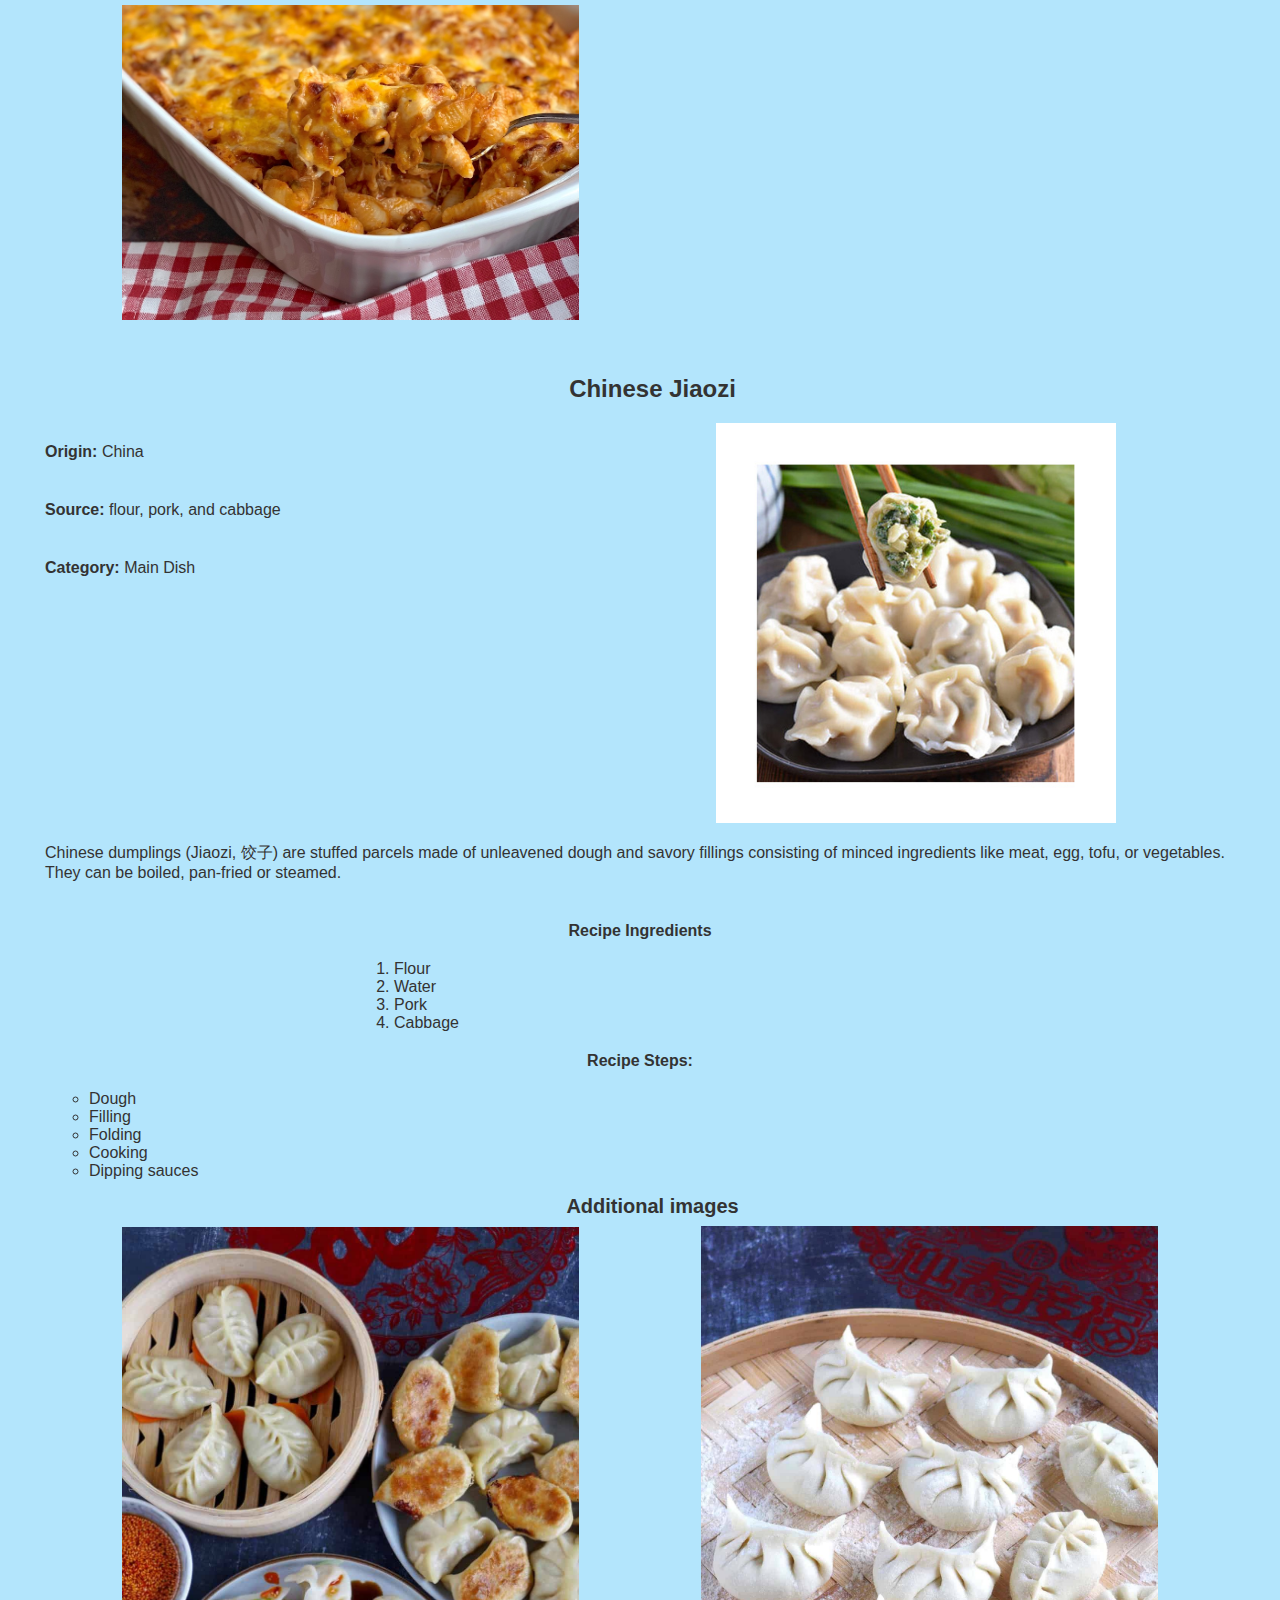
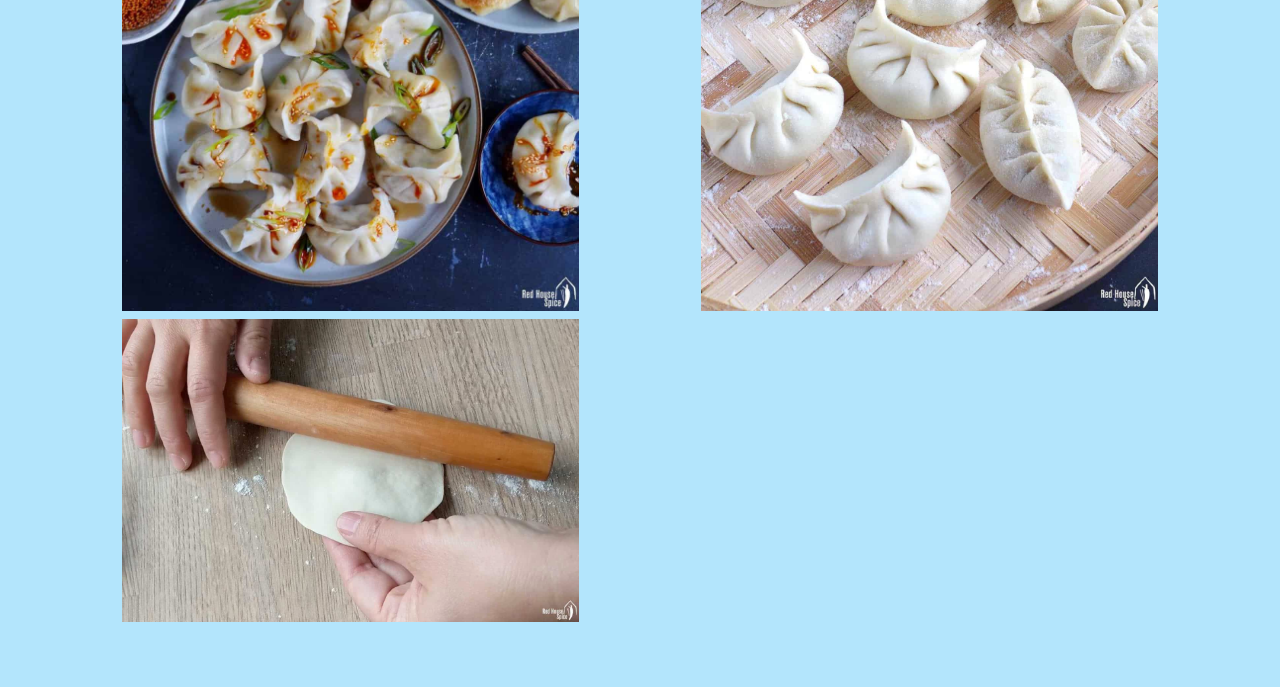
==== commit aaa69404: "updated link error" ====
--- a/recipes.html
+++ b/recipes.html
@@ -82,7 +82,7 @@
             <div class="item-grid">
                 <div>
                     <p><b>Origin: </b>Northern Europe</p>
-                    <p><b>Source: </b><a href="https://www.delish.com/cooking/recipe-ideas/a44763401/mac-and-cheese-recipe/">Delish</a></p>
+                    <p><b>Source: </b><a href="https://www.delish.com/cooking/recipe-ideas/a44763401/mac-and-cheese-recipe/" style="text-decoration: underline">Delish</a></p>
                     <p><b>Category: </b>Main Dish</p>
                 </div>
                 <img src="images/mac_cheese.jpg" width = "400" alt="Macaroni and cheese">
